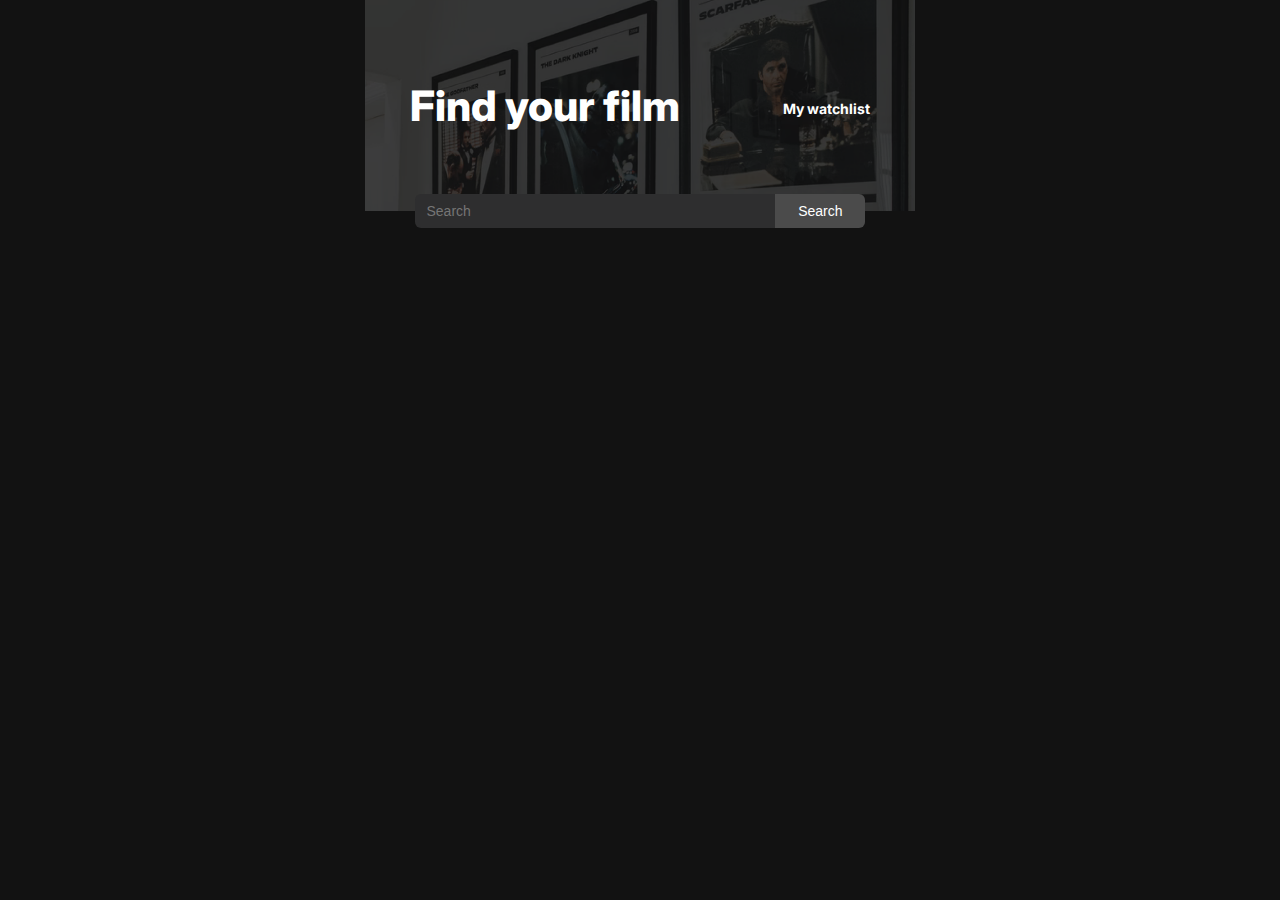
==== index.html @ 835c6473 "initial commit" ====
<!DOCTYPE html>
<html lang="en">
<head>
    <meta charset="UTF-8">
    <meta name="viewport" content="width=device-width, initial-scale=1.0">
    <link rel="stylesheet" href="./css/styles.css">
    <title>Movie Watchlist - Search</title>
</head>
<body>
    <header>
        <h1 class="header-heading">Find your film</h1>
        <a class="header-link" href="./watchlist.html">My watchlist</a>
        <form id="search-form" class="search-form">
            <label for="search-bar" hidden>Search bar</label>
            <input name="search-bar" id="search-bar" type="text" placeholder="Search">
            <button type="submit">Search</button>
        </form>
    </header>
    <main></main>

    <script src="./js/index.js"></script>
</body>
</html>
---- css/styles.css ----
@import url('https://fonts.googleapis.com/css2?family=Inter:wght@500;700;800&display=swap');

/* Variables */

:root {
    --main-color: #121212;
}

/* General */

* {
    margin: 0;
    padding: 0;
    box-sizing: border-box;
}

body {
    max-width: 550px;
    margin: 0 auto;
    background-color: var(--main-color);

    font-family: 'Inter', sans-serif;
}

a {
    text-decoration: none;
    color: #fff;
}

li {
    list-style-type: none;
}

/* Layout + Typography */

header {
    position: relative;

    display: flex;
    justify-content: space-between;
    align-items: center;
    gap: 1.5em;
    padding: 5em 2.8125em;
    background: url(../images/main-banner.png) center / cover no-repeat;

    color: #fff;
}

.header-heading {
    font-size: 2.625rem;
    font-weight: 800;
}

.header-link {
    margin-top: 5px;

    font-size: 0.875rem;
    font-weight: 700;
}

form#search-form {
    position: absolute;
    bottom: -8%;
    left: 9%;
    right: 9%;

    display: flex;
}

form#search-form input#search-bar, form#search-form button[type=submit] {
    border: none;
    padding: 0.64em 0.857em;

    font-size: 0.875rem;
    font-weight: 500;
    color: #fff;
}

form#search-form input#search-bar {
    width: 80%;
    background-color: #2E2E2F;
    border-radius: 6px 0 0 6px;
}

form#search-form input#search-bar:focus {
    outline: none;
}

form#search-form button[type=submit] {
    width: 20%;
    background-color: #4B4B4B;
    border-radius: 0 6px 6px 0;
    cursor: pointer;
}
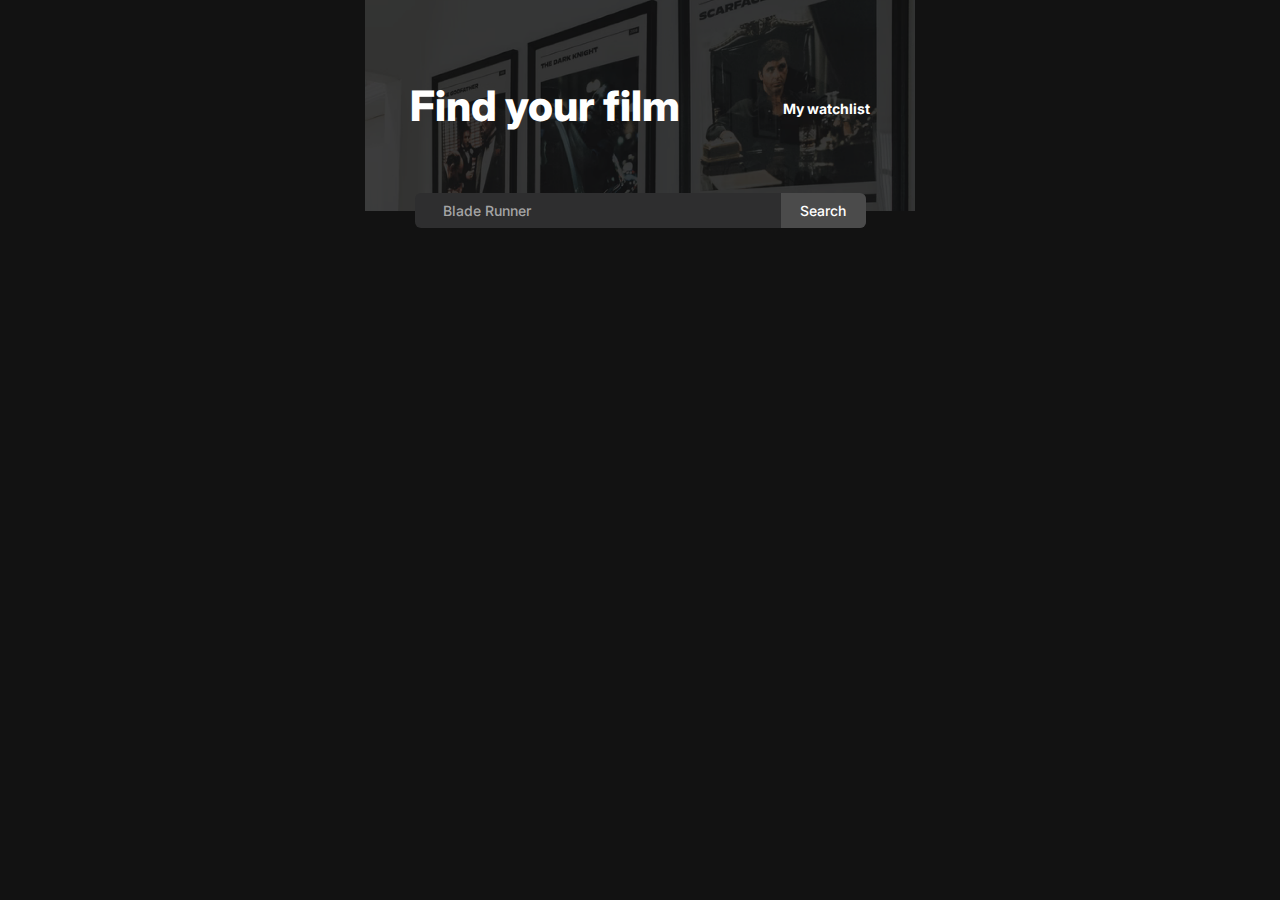
==== commit 0fea9056: "reworked search bar (html&css)" ====
--- a/index.html
+++ b/index.html
@@ -4,6 +4,7 @@
     <meta charset="UTF-8">
     <meta name="viewport" content="width=device-width, initial-scale=1.0">
     <link rel="stylesheet" href="./css/styles.css">
+    <link rel="stylesheet" href="https://cdnjs.cloudflare.com/ajax/libs/font-awesome/6.3.0/css/all.min.css" integrity="sha512-SzlrxWUlpfuzQ+pcUCosxcglQRNAq/DZjVsC0lE40xsADsfeQoEypE+enwcOiGjk/bSuGGKHEyjSoQ1zVisanQ==" crossorigin="anonymous" referrerpolicy="no-referrer" />
     <title>Movie Watchlist - Search</title>
 </head>
 <body>
@@ -11,12 +12,17 @@
         <h1 class="header-heading">Find your film</h1>
         <a class="header-link" href="./watchlist.html">My watchlist</a>
         <form id="search-form" class="search-form">
-            <label for="search-bar" hidden>Search bar</label>
-            <input name="search-bar" id="search-bar" type="text" placeholder="Search">
-            <button type="submit">Search</button>
+            <div class="search-wrapper">
+                <i class="fa-solid fa-magnifying-glass"></i>
+                <label for="search-bar" hidden>Search bar</label>
+                <input name="search-bar" id="search-bar" type="text" placeholder="Blade Runner">
+                <button type="submit">Search</button>
+            </div>
         </form>
     </header>
-    <main></main>
+    <main>
+
+    </main>
 
     <script src="./js/index.js"></script>
 </body>
--- a/css/styles.css
+++ b/css/styles.css
@@ -12,14 +12,13 @@
     margin: 0;
     padding: 0;
     box-sizing: border-box;
+    font-family: 'Inter', sans-serif;
 }
 
 body {
     max-width: 550px;
     margin: 0 auto;
     background-color: var(--main-color);
-
-    font-family: 'Inter', sans-serif;
 }
 
 a {
@@ -63,26 +62,39 @@
     bottom: -8%;
     left: 9%;
     right: 9%;
-
-    display: flex;
 }
 
-form#search-form input#search-bar, form#search-form button[type=submit] {
+.search-wrapper {
+    display: flex;
+    align-items: center;
+    background-color: #2E2E2F;
+    border-radius: 6px;
+    padding-left: 0.9375em;
+}
+
+.search-wrapper i {
+    margin-right: 0.857em;
+    color: #9CA3AF;
+}
+
+.search-wrapper input#search-bar, .search-wrapper button[type=submit] {
     border: none;
-    padding: 0.64em 0.857em;
 
     font-size: 0.875rem;
     font-weight: 500;
     color: #fff;
 }
 
-form#search-form input#search-bar {
+.search-wrapper input#search-bar {
     width: 80%;
     background-color: #2E2E2F;
-    border-radius: 6px 0 0 6px;
 }
 
-form#search-form input#search-bar:focus {
+.search-wrapper input#search-bar::placeholder {
+    color: #A5A5A5;
+}
+
+.search-wrapper input#search-bar:focus {
     outline: none;
 }
 
@@ -91,6 +103,7 @@
     background-color: #4B4B4B;
     border-radius: 0 6px 6px 0;
     cursor: pointer;
+    padding: 0.64em;
 }
 
 
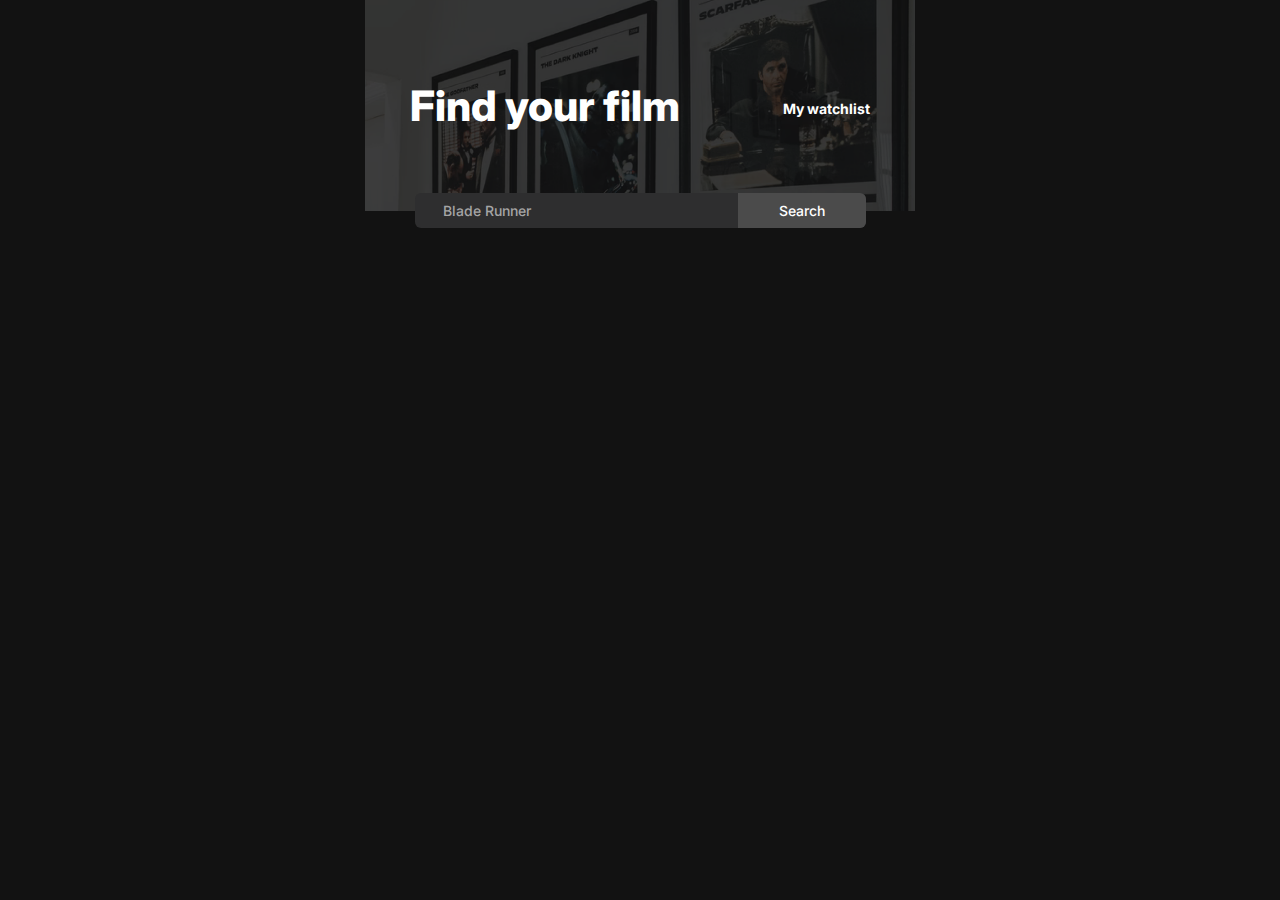
==== commit f089642f: "changed width proportions of search bar" ====
--- a/index.html
+++ b/index.html
@@ -21,7 +21,7 @@
         </form>
     </header>
     <main>
-
+        
     </main>
 
     <script src="./js/index.js"></script>
--- a/css/styles.css
+++ b/css/styles.css
@@ -74,6 +74,7 @@
 
 .search-wrapper i {
     margin-right: 0.857em;
+
     color: #9CA3AF;
 }
 
@@ -86,7 +87,7 @@
 }
 
 .search-wrapper input#search-bar {
-    width: 80%;
+    width: 70%;
     background-color: #2E2E2F;
 }
 
@@ -99,7 +100,7 @@
 }
 
 form#search-form button[type=submit] {
-    width: 20%;
+    width: 30%;
     background-color: #4B4B4B;
     border-radius: 0 6px 6px 0;
     cursor: pointer;
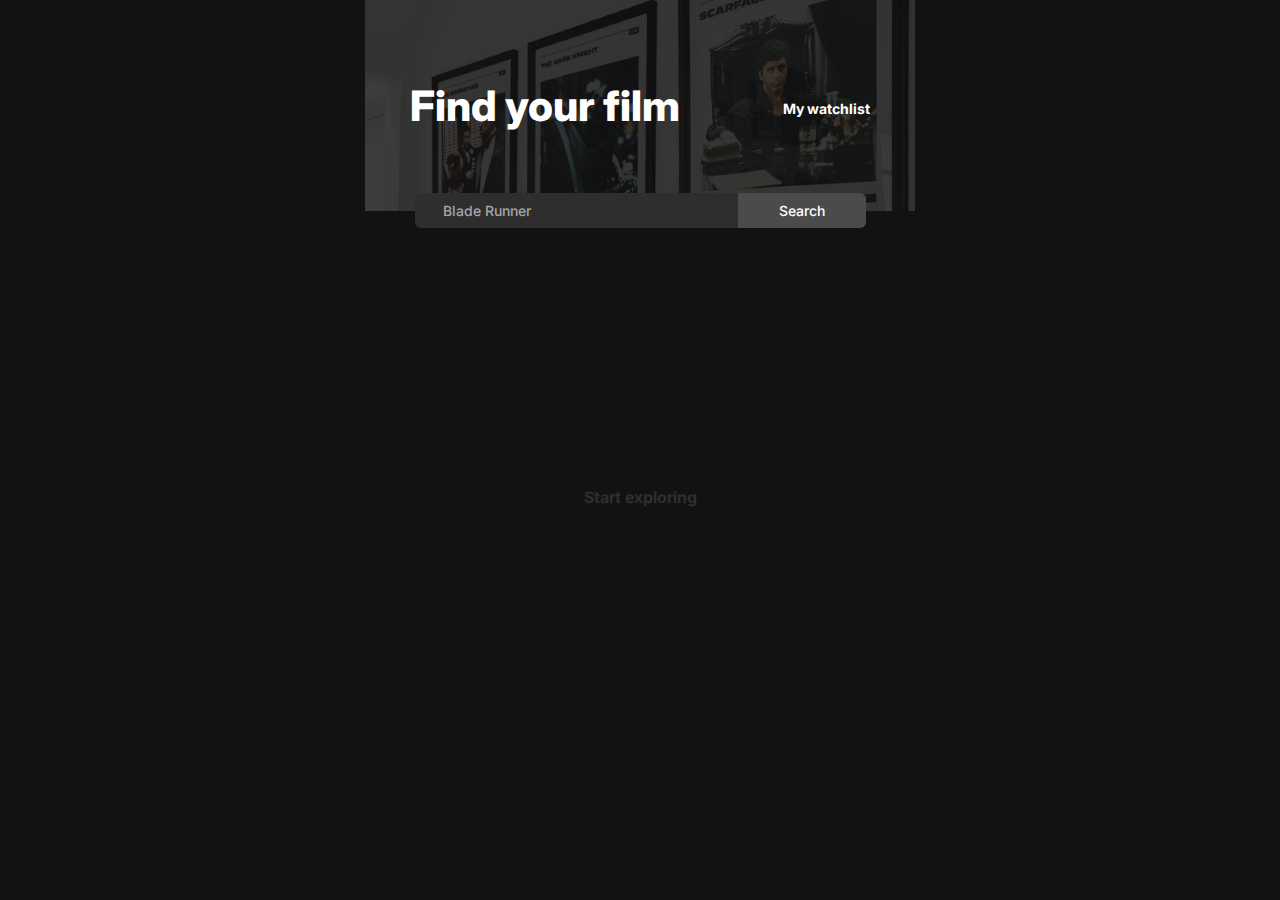
==== commit 28befdc3: "added main html&styles" ====
--- a/index.html
+++ b/index.html
@@ -21,7 +21,10 @@
         </form>
     </header>
     <main>
-        
+        <div class="film-list-placeholder">
+            <i class="fa-solid fa-film fa-5x"></i>
+            <p>Start exploring</p>
+        </div>
     </main>
 
     <script src="./js/index.js"></script>
--- a/css/styles.css
+++ b/css/styles.css
@@ -107,4 +107,13 @@
     padding: 0.64em;
 }
 
+.film-list-placeholder {
+    display: flex;
+    flex-direction: column;
+    align-items: center;
+    justify-content: center;
+    min-height: 571px;
 
+    color: #2E2E2F;
+    font-weight: 700;
+}
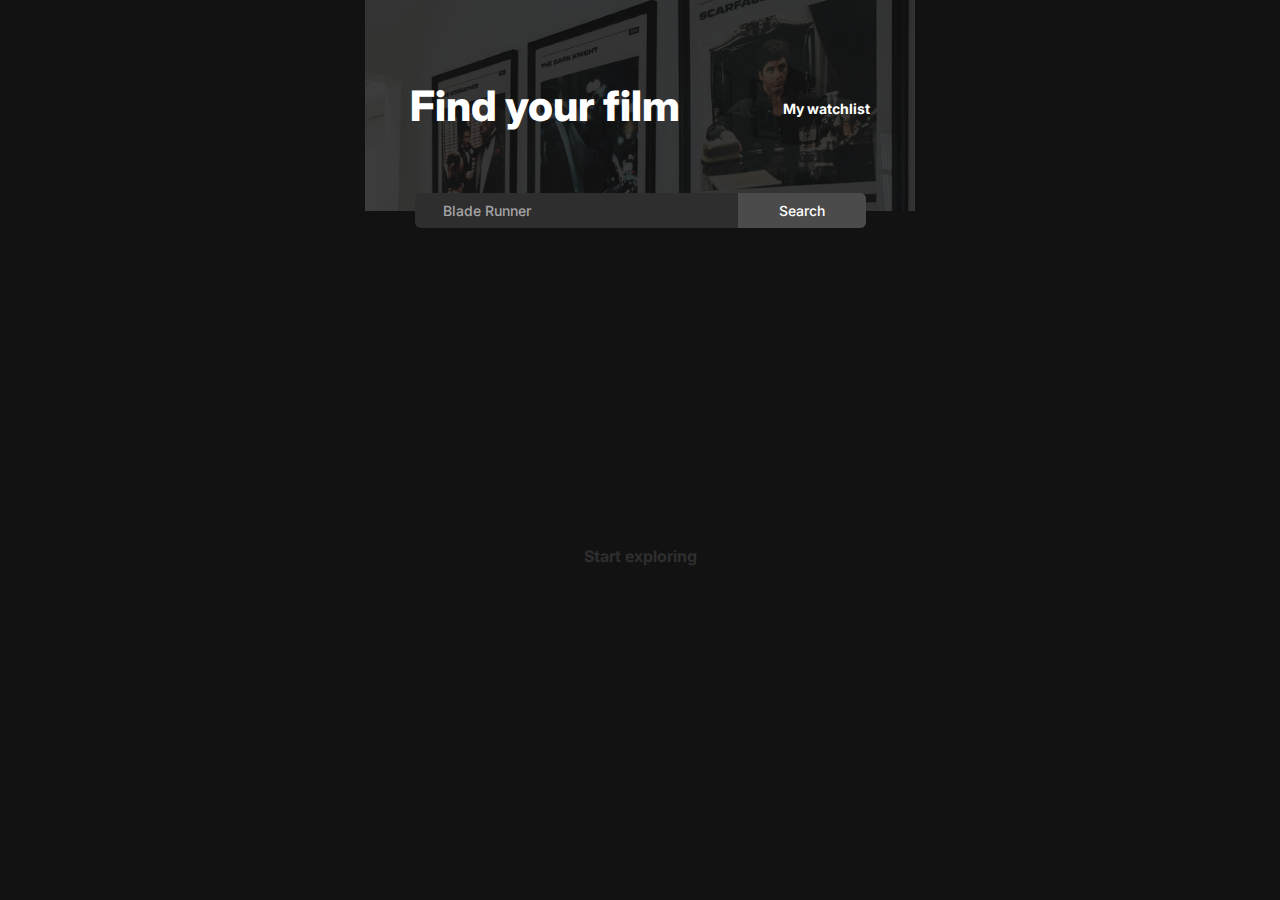
==== commit a03b8a54: "reworked main height (now filling full page)" ====
--- a/index.html
+++ b/index.html
@@ -20,7 +20,7 @@
             </div>
         </form>
     </header>
-    <main>
+    <main class="flex-container">
         <div class="film-list-placeholder">
             <i class="fa-solid fa-film fa-5x"></i>
             <p>Start exploring</p>
--- a/css/styles.css
+++ b/css/styles.css
@@ -15,7 +15,14 @@
     font-family: 'Inter', sans-serif;
 }
 
+html {
+    height: 100%;
+}
+
 body {
+    display: flex;
+    flex-direction: column;
+    height: 100%;
     max-width: 550px;
     margin: 0 auto;
     background-color: var(--main-color);
@@ -107,13 +114,19 @@
     padding: 0.64em;
 }
 
-.film-list-placeholder {
+main, .film-list-placeholder {
     display: flex;
     flex-direction: column;
     align-items: center;
     justify-content: center;
-    min-height: 571px;
+}
 
+main {
+    flex: 1 1 auto;
+}
+
+.film-list-placeholder {
     color: #2E2E2F;
     font-weight: 700;
 }
+
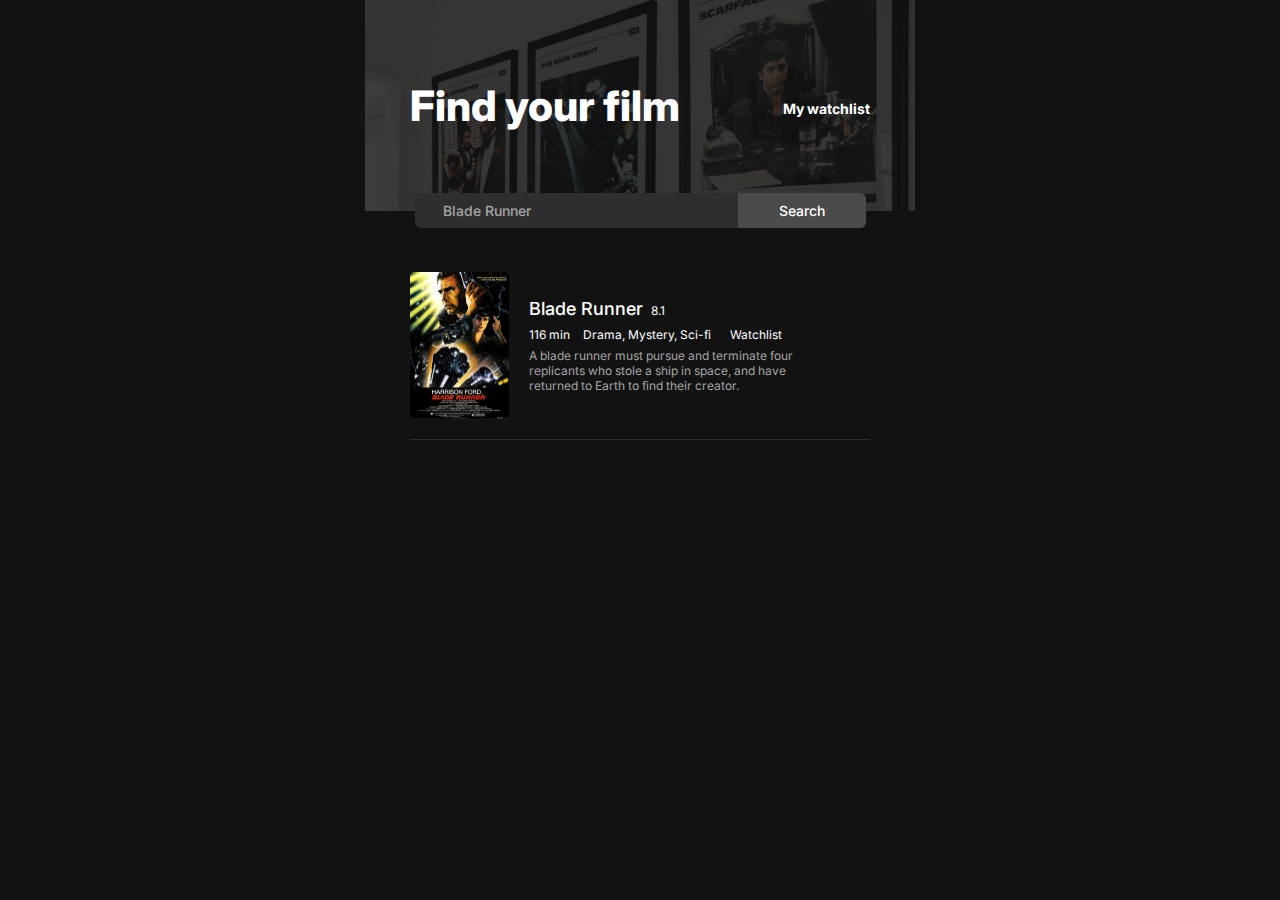
==== commit 2ebc6631: "added styles and html for movie list and items; deleted flex-grow from main; added utility flex clas" ====
--- a/index.html
+++ b/index.html
@@ -20,11 +20,31 @@
             </div>
         </form>
     </header>
-    <main class="flex-container">
-        <div class="film-list-placeholder">
-            <i class="fa-solid fa-film fa-5x"></i>
-            <p>Start exploring</p>
+    <main id="movie-list">
+        <div class="movie">
+            <img class="movie-banner" src="./images/movie-poster.jpg" alt="Movie banner">
+            <div class="movie-content">
+                <div class="movie-rating-wrapper">
+                    <h3 class="movie-name">Blade Runner</h3>
+                    <i class="fa-solid fa-star rating-star fa-sm"></i>
+                    <p class="rating-score">8.1</p>
+                </div>
+                <div class="movie-info-wrapper">
+                    <p>116 min</p>
+                    <p>Drama, Mystery, Sci-fi</p>
+                    <button type="button">
+                        <i class="fa-solid fa-circle-plus fa-inverse fa-lg"></i>
+                        <p>Watchlist</p>
+                    </button>
+                </div>
+                <p class="movie-desc">
+                    A blade runner must pursue and terminate four
+                    replicants who stole a ship in space,
+                    and have returned to Earth to find their creator.
+                </p>
+            </div>
         </div>
+
     </main>
 
     <script src="./js/index.js"></script>
--- a/css/styles.css
+++ b/css/styles.css
@@ -4,6 +4,7 @@
 
 :root {
     --main-color: #121212;
+    --desc-color: #A5A5A5;
 }
 
 /* General */
@@ -58,7 +59,7 @@
 }
 
 .header-link {
-    margin-top: 5px;
+    margin-top: 0.36em;
 
     font-size: 0.875rem;
     font-weight: 700;
@@ -99,7 +100,7 @@
 }
 
 .search-wrapper input#search-bar::placeholder {
-    color: #A5A5A5;
+    color: var(--desc-color);
 }
 
 .search-wrapper input#search-bar:focus {
@@ -114,7 +115,7 @@
     padding: 0.64em;
 }
 
-main, .film-list-placeholder {
+main, .movie-list-placeholder {
     display: flex;
     flex-direction: column;
     align-items: center;
@@ -122,11 +123,93 @@
 }
 
 main {
-    flex: 1 1 auto;
-}
-
-.film-list-placeholder {
+    padding: 3.8125em 2.8125em;
+}
+
+.movie-list-placeholder {
     color: #2E2E2F;
     font-weight: 700;
 }
 
+.movie, .movie-rating-wrapper, .movie-info-wrapper {
+    display: flex;
+    margin-bottom: 0.5em;
+}
+
+.movie {
+    border-bottom: 1.5px solid #2C2C2C;
+    padding-bottom: 1.25em;
+
+    color: #fff;
+}
+
+.movie-banner {
+    max-width: 99px;
+    max-height: 147px;
+    border-radius: 5px;
+    margin-right: 1.25em;
+}
+
+.movie-content {
+    display: flex;
+    flex-direction: column;
+    justify-content: center;
+}
+
+.movie-rating-wrapper {
+    align-items: baseline;
+}
+
+.movie-name, .movie-rating-wrapper i {
+    margin-right: 0.25em;
+}
+
+.movie-name {
+    font-size: 1.125rem;
+    font-weight: 500;
+}
+
+.movie-rating-wrapper i {
+    color: #FEC654;
+}
+
+.rating-score {
+    font-size: 0.75em;
+}
+
+.movie-info-wrapper, .movie-info-wrapper button {
+    font-size: 0.75rem;
+}
+
+.movie-info-wrapper {
+    align-items: center;
+    gap: 1.125em;
+}
+
+.movie-info-wrapper button {
+    display: flex;
+    align-items: center;
+    background: none;
+    border: none;
+    cursor: pointer;
+
+    color: #fff;
+}
+
+.movie-info-wrapper button i {
+    margin-right: 0.42em;
+}
+
+.movie-desc {
+    padding-right: 3em;
+
+    color: var(--desc-color);
+    font-size: 0.75em;
+}
+
+
+/* Utility */
+
+.fill {
+    flex: 1 1 auto;
+}
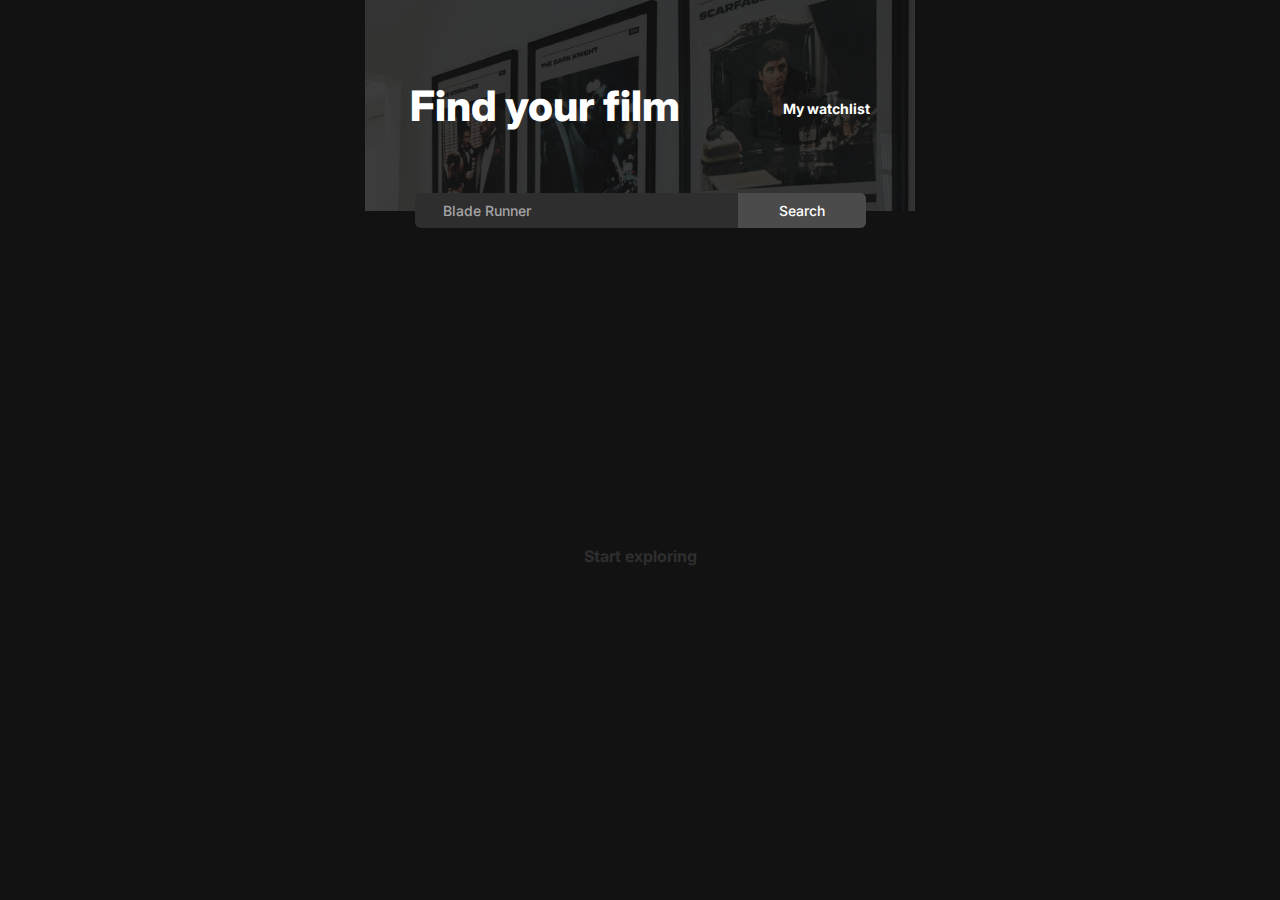
==== commit 6f034282: "moved movie html to js file; added placeholder for the movie list in index.html; added fill class to" ====
--- a/index.html
+++ b/index.html
@@ -20,31 +20,11 @@
             </div>
         </form>
     </header>
-    <main id="movie-list">
-        <div class="movie">
-            <img class="movie-banner" src="./images/movie-poster.jpg" alt="Movie banner">
-            <div class="movie-content">
-                <div class="movie-rating-wrapper">
-                    <h3 class="movie-name">Blade Runner</h3>
-                    <i class="fa-solid fa-star rating-star fa-sm"></i>
-                    <p class="rating-score">8.1</p>
-                </div>
-                <div class="movie-info-wrapper">
-                    <p>116 min</p>
-                    <p>Drama, Mystery, Sci-fi</p>
-                    <button type="button">
-                        <i class="fa-solid fa-circle-plus fa-inverse fa-lg"></i>
-                        <p>Watchlist</p>
-                    </button>
-                </div>
-                <p class="movie-desc">
-                    A blade runner must pursue and terminate four
-                    replicants who stole a ship in space,
-                    and have returned to Earth to find their creator.
-                </p>
-            </div>
+    <main class="fill" id="movie-list">
+        <div class="movie-list-placeholder">
+            <i class="fa-solid fa-film fa-5x"></i>
+            <p>Start exploring</p>
         </div>
-
     </main>
 
     <script src="./js/index.js"></script>
